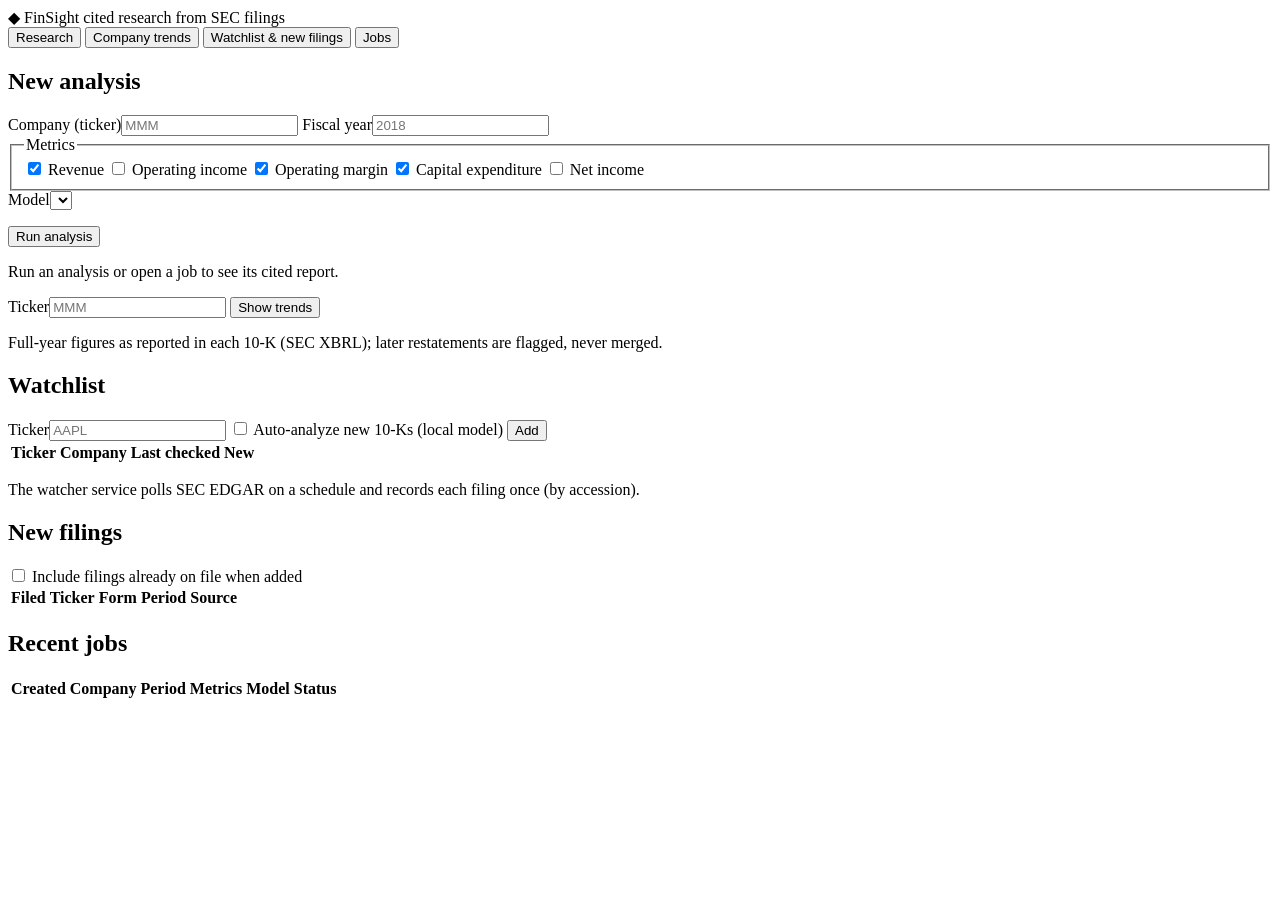
==== finsight/api/static/index.html @ b3148a94 "Dashboard: research, company trends, watchlist and new-filings feed - /dashboard (served by the API " ====
<!doctype html>
<html lang="en">
<head>
<meta charset="utf-8">
<meta name="viewport" content="width=device-width, initial-scale=1">
<title>FinSight Dashboard</title>
<link rel="stylesheet" href="/dashboard/app.css">
</head>
<body>
<header class="top">
  <div class="brand"><span class="logo">◆</span> FinSight <span class="sub">cited research from SEC filings</span></div>
  <div id="status" class="status" aria-live="polite"></div>
</header>

<nav class="tabs" role="tablist">
  <button role="tab" data-tab="research" class="active">Research</button>
  <button role="tab" data-tab="companies">Company trends</button>
  <button role="tab" data-tab="watchlist">Watchlist &amp; new filings</button>
  <button role="tab" data-tab="jobs">Jobs</button>
</nav>

<main>
  <section id="tab-research" class="tab active">
    <form id="research-form" class="card form-grid">
      <h2>New analysis</h2>
      <label>Company (ticker)<input name="company" required maxlength="10" placeholder="MMM" autocomplete="off"></label>
      <label>Fiscal year<input name="year" required pattern="(19|20)[0-9]{2}" placeholder="2018" inputmode="numeric"></label>
      <fieldset class="metrics"><legend>Metrics</legend>
        <label><input type="checkbox" name="metrics" value="revenue" checked> Revenue</label>
        <label><input type="checkbox" name="metrics" value="operating_income"> Operating income</label>
        <label><input type="checkbox" name="metrics" value="operating_margin" checked> Operating margin</label>
        <label><input type="checkbox" name="metrics" value="capex" checked> Capital expenditure</label>
        <label><input type="checkbox" name="metrics" value="net_income"> Net income</label>
      </fieldset>
      <label>Model<select name="model" id="model-select" required></select></label>
      <p class="hint" id="model-hint"></p>
      <button type="submit" class="primary">Run analysis</button>
    </form>
    <div id="report" class="card report empty"><p class="muted">Run an analysis or open a job to see its cited report.</p></div>
  </section>

  <section id="tab-companies" class="tab">
    <form id="trend-form" class="card inline-form">
      <label>Ticker<input name="ticker" required maxlength="10" placeholder="MMM" autocomplete="off"></label>
      <button type="submit" class="primary">Show trends</button>
      <p class="hint">Full-year figures as reported in each 10-K (SEC XBRL); later restatements are flagged, never merged.</p>
    </form>
    <div id="trends"></div>
  </section>

  <section id="tab-watchlist" class="tab">
    <div class="two-col">
      <div class="card">
        <h2>Watchlist</h2>
        <form id="watch-form" class="inline-form">
          <label>Ticker<input name="ticker" required maxlength="10" placeholder="AAPL" autocomplete="off"></label>
          <label class="check"><input type="checkbox" name="auto"> Auto-analyze new 10-Ks (local model)</label>
          <button type="submit">Add</button>
        </form>
        <table class="table" id="watch-table"><thead><tr><th>Ticker</th><th>Company</th><th>Last checked</th><th>New</th><th></th></tr></thead><tbody></tbody></table>
        <p class="hint">The watcher service polls SEC EDGAR on a schedule and records each filing once (by accession).</p>
      </div>
      <div class="card">
        <h2>New filings</h2>
        <label class="check"><input type="checkbox" id="show-baseline"> Include filings already on file when added</label>
        <table class="table" id="filings-table"><thead><tr><th>Filed</th><th>Ticker</th><th>Form</th><th>Period</th><th>Source</th><th></th></tr></thead><tbody></tbody></table>
      </div>
    </div>
  </section>

  <section id="tab-jobs" class="tab">
    <div class="card">
      <h2>Recent jobs</h2>
      <table class="table" id="jobs-table"><thead><tr><th>Created</th><th>Company</th><th>Period</th><th>Metrics</th><th>Model</th><th>Status</th></tr></thead><tbody></tbody></table>
      <button id="jobs-more" class="ghost" hidden>Load more</button>
    </div>
  </section>
</main>

<dialog id="key-dialog">
  <form method="dialog" id="key-form">
    <h2>API key</h2>
    <p>Enter the FINSIGHT_API_KEY from your .env. It is kept only for this browser tab.</p>
    <input type="password" name="key" required autocomplete="off">
    <button class="primary" value="ok">Continue</button>
  </form>
</dialog>
<script src="/dashboard/app.js"></script>
</body>
</html>
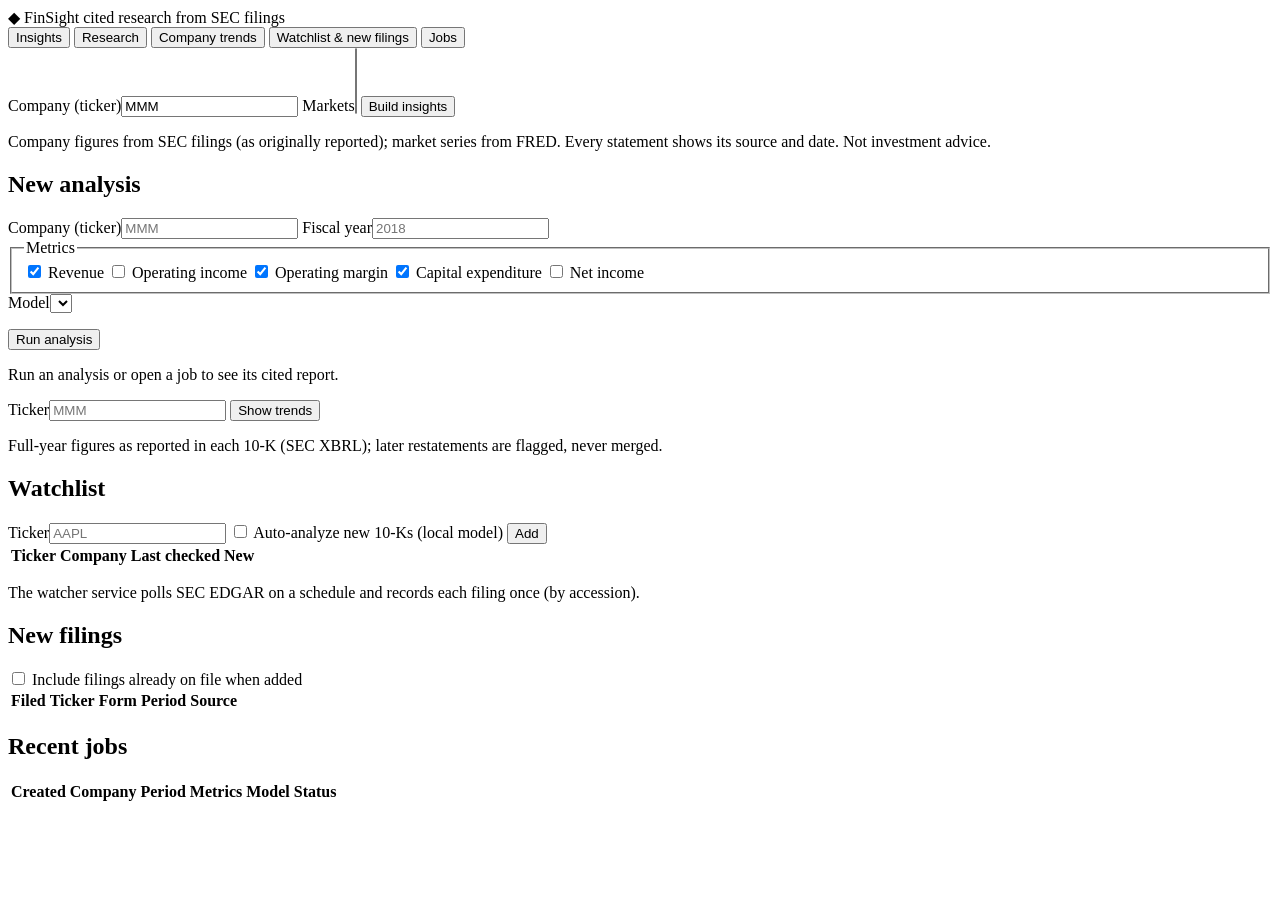
==== commit a7e4c693: "Insights engine, Insights dashboard tab, finsight CLI and the finsight-report skill - finsight.marke" ====
--- a/finsight/api/static/index.html
+++ b/finsight/api/static/index.html
@@ -13,14 +13,25 @@
 </header>
 
 <nav class="tabs" role="tablist">
-  <button role="tab" data-tab="research" class="active">Research</button>
+  <button role="tab" data-tab="insights" class="active">Insights</button>
+  <button role="tab" data-tab="research">Research</button>
   <button role="tab" data-tab="companies">Company trends</button>
   <button role="tab" data-tab="watchlist">Watchlist &amp; new filings</button>
   <button role="tab" data-tab="jobs">Jobs</button>
 </nav>
 
 <main>
-  <section id="tab-research" class="tab active">
+  <section id="tab-insights" class="tab active">
+    <form id="insights-form" class="card inline-form">
+      <label>Company (ticker)<input name="ticker" value="MMM" maxlength="10" autocomplete="off"></label>
+      <label>Markets<select name="series" id="series-select" multiple size="4"></select></label>
+      <button type="submit" class="primary">Build insights</button>
+      <p class="hint">Company figures from SEC filings (as originally reported); market series from FRED. Every statement shows its source and date. Not investment advice.</p>
+    </form>
+    <div id="insights"></div>
+  </section>
+
+  <section id="tab-research" class="tab">
     <form id="research-form" class="card form-grid">
       <h2>New analysis</h2>
       <label>Company (ticker)<input name="company" required maxlength="10" placeholder="MMM" autocomplete="off"></label>
